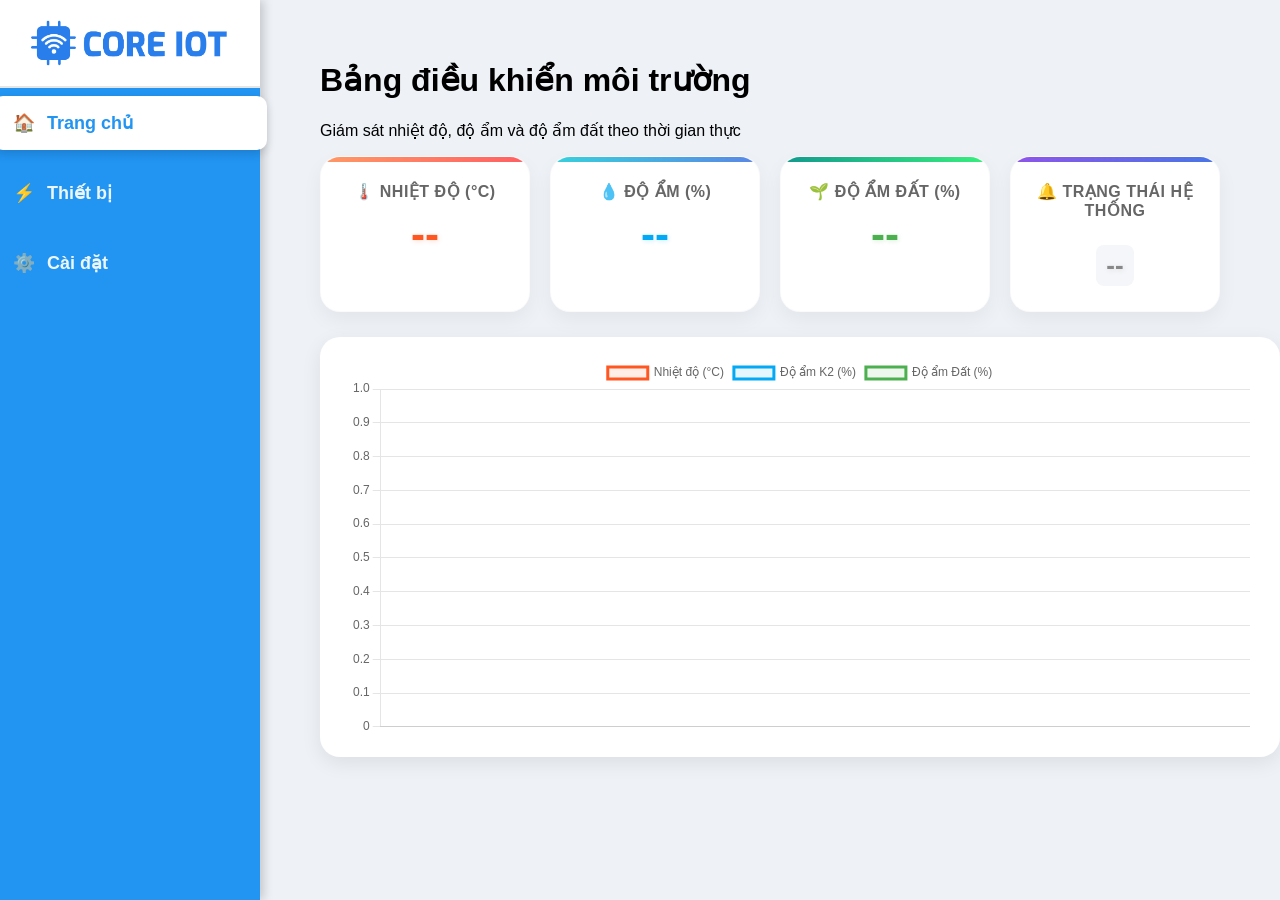
==== data/AP.html @ 231c0710 "Update" ====
<!DOCTYPE HTML>
<html lang="vi">

<head>
  <meta charset="UTF-8">
  <meta name="viewport" content="width=device-width, initial-scale=1.0">
  <title>YOLO UNO - AP MODE</title>

  <!-- CSS -->
  <link rel="stylesheet" href="styles.css">

  <!-- Thư viện -->
  <link rel="stylesheet" href="https://cdnjs.cloudflare.com/ajax/libs/font-awesome/6.5.0/css/all.min.css">
  <script src="chart.js"></script>
  <link rel="stylesheet" href="https://cdnjs.cloudflare.com/ajax/libs/font-awesome/6.5.0/css/all.min.css">
</head>

<body>

  <!-- Thanh bên -->
  <div class="sidebar">
    <div class="logo-container">
      <img class="logo-img"
        src="[data-uri]"
         alt="Logo">
    </div>

    <div class="nav-item active" onclick="showSection('home', event)">🏠 <span>Trang chủ</span></div>
    <div class="nav-item" onclick="showSection('device', event)">⚡ <span>Thiết bị</span></div>
    <div class="nav-item" onclick="showSection('settings', event)">⚙️ <span>Cài đặt</span></div>
  </div>

  <!-- Nội dung chính -->
  <div class="main-content">

    <!-- TRANG CHỦ -->
    <div id="home" class="section fade-in">
      <header>
        <h1>Bảng điều khiển môi trường</h1>
        <p>Giám sát nhiệt độ, độ ẩm và độ ẩm đất theo thời gian thực</p>
      </header>

      <div class="gauges-container">
        <div class="gauge-card">
          <h2>🌡️ Nhiệt độ (°C)</h2>
          <div class="value-display" id="temp_value">--</div>
        </div>

        <div class="gauge-card">
          <h2>💧 Độ ẩm (%)</h2>
          <div class="value-display humi" id="humi_value">--</div>
        </div>

        <div class="gauge-card">
          <h2>🌱 Độ ẩm đất (%)</h2>
          <div class="value-display soil" id="soil_value">--</div>
        </div>

        <div class="gauge-card">
          <h2>🔔 Trạng thái hệ thống</h2>
          <div class="value-display status" id="sys_status">--</div>
        </div>
      </div>

      <!-- Biểu đồ thời gian thực -->
      <div class="chart-container fade-in">
        <canvas id="envChart"></canvas>
      </div>
    </div>

    <!-- THIẾT BỊ -->
    <div id="device" class="section" style="display:none;">
      <header>
        <h1>Điều khiển Thiết bị</h1>
        <p>Bật/tắt LED | Neo Pixel | Máy bơm.</p>
      </header>

      <div class="device-list" id="deviceContainer">
        <!-- Nút điều khiển LED -->
        <div class="device-card">
          <i class="fa-solid fa-lightbulb device-icon"></i>
          <h3>Đèn LED</h3>
          <button id="btnToggleLED" class="toggle-btn" onclick="toggleLED()">OFF</button>
        </div>

        <!-- Nút điều khiển Máy Bơm -->
        <div class="device-card">
          <i class="fa-solid fa-droplet device-icon"></i>
          <h3>Máy Bơm</h3>
          <button id="btnTogglePump" class="toggle-btn" onclick="togglePump()">OFF</button>
        </div>

        <!-- Nút điều khiển Neo Pixel -->
        <div class="device-card">
          <i class="fa-solid fa-palette device-icon"></i>
          <h3>Neo Pixel</h3>
          <button id="btnToggleNeo" class="toggle-btn" onclick="toggleNeo()" style="margin-bottom: 15px;">OFF</button>
          
          <label style="display:block; margin-bottom: 8px; font-size: 14px; font-weight:600; color:#555;">Bảng màu có sẵn:</label>
          <div class="color-palette">
            <div class="color-swatch" style="background-color: #ff0000;" onclick="changeNeoColor('#ff0000')" title="Đỏ"></div>
            <div class="color-swatch" style="background-color: #00ff00;" onclick="changeNeoColor('#00ff00')" title="Xanh lá"></div>
            <div class="color-swatch" style="background-color: #0000ff;" onclick="changeNeoColor('#0000ff')" title="Xanh dương"></div>
            <div class="color-swatch" style="background-color: #ffff00;" onclick="changeNeoColor('#ffff00')" title="Vàng"></div>
            <div class="color-swatch" style="background-color: #ff00ff;" onclick="changeNeoColor('#ff00ff')" title="Tím"></div>
            <div class="color-swatch" style="background-color: #00ffff;" onclick="changeNeoColor('#00ffff')" title="Xanh dương nhạt"></div>
          </div>
        </div>
      </div>
    </div>

    <!-- CÀI ĐẶT -->
    <div id="settings" class="section settings-section" style="display:none;">
      <div class="settings-card">
        <h2><i class="fa-solid fa-gear"></i> Cấu hình thiết bị</h2>
        <p>Nhập thông tin Wi-Fi của bạn bên dưới.</p>

        <form id="settingsForm">
          <div class="input-group" style="margin-bottom: 8px;">
            <i class="fa-solid fa-wifi"></i>
            <input type="text" id="ssid" placeholder="Tên Wi-Fi (SSID)" required>
          </div>
          <select id="wifi-select" style="width: 100%; padding: 12px; margin-bottom: 15px; border-radius: 8px; border: 1px solid #ccc; background: #f9f9f9; outline: none; font-family: inherit; display: none;" onchange="if(this.value) document.getElementById('ssid').value = this.value;">
            <option value="">-- chọn mạng WiFi có sẵn --</option>
          </select>
          <p id="scan-status" style="font-size: 0.85rem; color: #818cf8; margin: -5px 0 15px 0; text-align: left; display: none;"><i class="fa-solid fa-spinner fa-spin"></i> Đang tìm WiFi...</p>

          <div class="input-group">
            <i class="fa-solid fa-lock"></i>
            <input type="password" id="password" placeholder="Mật khẩu Wi-Fi" required>
          </div>

          <button type="submit" class="btn-save">
            <i class="fa-solid fa-floppy-disk"></i> Kết nối
          </button>
        </form>
      </div>
    </div>
  </div>

  <!-- JS -->
  <script src="script.js"></script>
</body>

</html>
---- data/styles.css ----
body {
  margin          : 0;
  font-family     : "Poppins", Arial, sans-serif;
  display         : flex;
  height          : 100vh;
  background-color: #eef2f7;
}

body.sta-mode {
  font-family     : "Inter", "Poppins", Arial, sans-serif;
  background      : radial-gradient(circle at top right, #1e293b, #0f172a);
  color           : #f8fafc;
}

body.sta-mode::before {
  content: "";
  position: absolute;
  top: -20%; right: -10%;
  width: 500px; height: 500px;
  background: radial-gradient(circle, rgba(56, 189, 248, 0.15), transparent 70%);
  z-index: -1;
  pointer-events: none;
}

/* Sidebar */
.sidebar {
  width           : 260px;
  background-color: #2294F2;
  color           : white;
  display         : flex;
  flex-direction  : column;
  align-items     : center;
  box-shadow      : 3px 0 10px rgba(0, 0, 0, 0.2);
  z-index         : 10;
}

.sta-mode .sidebar {
  background      : rgba(15, 23, 42, 0.6);
  backdrop-filter : blur(20px);
  border-right    : 1px solid rgba(255, 255, 255, 0.05);
  box-shadow      : 5px 0 25px rgba(0, 0, 0, 0.5);
}

.sta-mode .logo-container {
  background: transparent;
  border-bottom: 1px solid rgba(255, 255, 255, 0.05);
}

.sta-mode .yolo-logo {
  font-size: 28px;
  font-weight: 800;
  letter-spacing: 2px;
  color: #fff;
  text-transform: uppercase;
  text-shadow: 0 0 10px rgba(56, 189, 248, 0.4), 0 0 20px rgba(56, 189, 248, 0.2);
  display: flex;
  align-items: center;
  gap: 10px;
}

.sta-mode .yolo-logo span {
  color: #38bdf8;
  font-weight: 300;
  text-shadow: none;
}

.sta-mode .yolo-logo i {
  color: #fb923c;
  font-size: 24px;
  filter: drop-shadow(0 0 8px rgba(251, 146, 60, 0.6));
}

.logo-container {
  width          : 100%;
  background     : white;
  display        : flex;
  justify-content: center;
  align-items    : center;
  padding        : 20px 0;
  border-bottom  : 2px solid rgba(0, 0, 0, 0.1);
}

.logo-img {
  width : 80%;
  height: auto;
}

.nav-item {
  width        : 90%;
  padding      : 16px 20px;
  margin       : 8px 0;
  font-size    : 18px;
  font-weight  : 600;
  cursor       : pointer;
  border-radius: 10px;
  color        : #ecf6ff;
  transition   : all 0.3s ease;
  display      : flex;
  align-items  : center;
  gap          : 12px;
}

.nav-item.active {
  background: #fff;
  color     : #2294F2;
  box-shadow: 0 4px 10px rgba(0, 0, 0, 0.15);
}

.sta-mode .nav-item {
  color: #94a3b8;
}
.sta-mode .nav-item:hover {
  color: #e2e8f0;
  background: rgba(255, 255, 255, 0.05);
}

.sta-mode .nav-item.active {
  background: linear-gradient(90deg, rgba(56, 189, 248, 0.15), transparent);
  color     : #38bdf8;
  border-left: 4px solid #38bdf8;
  border-radius: 0 12px 12px 0;
  box-shadow: none;
  text-shadow: 0 0 10px rgba(56, 189, 248, 0.4);
}

.sta-mode header h1 {
  color: #f8fafc;
  font-weight: 700;
  letter-spacing: -0.5px;
}
.sta-mode header p {
  color: #94a3b8;
}

/* Main Content */
.main-content {
  flex      : 1;
  padding   : 40px 60px;
  overflow-y: auto;
}

/* Home Gauges */
.gauges-container {
  display: grid;
  grid-template-columns: repeat(auto-fit, minmax(200px, 1fr));
  gap: 20px;
  max-width: 1000px;
  margin: 0 auto;
}

.gauge-card {
  background   : white;
  border-radius: 20px;
  box-shadow   : 0 8px 20px rgba(0, 0, 0, 0.05);
  padding      : 25px 15px;
  text-align   : center;
  transition   : all 0.3s cubic-bezier(0.25, 0.8, 0.25, 1);
  position     : relative;
  overflow     : hidden;
  border       : 1px solid rgba(0,0,0,0.02);
}

.gauge-card::before {
  content: "";
  position: absolute;
  top: 0; left: 0; right: 0;
  height: 5px;
  background: linear-gradient(90deg, #ece9e6, #ffffff);
}

/* Thêm màu viền trên cho từng thẻ */
.gauge-card:nth-child(1)::before { background: linear-gradient(90deg, #ff9966, #ff5e62); } /* Nhiệt độ */
.gauge-card:nth-child(2)::before { background: linear-gradient(90deg, #36D1DC, #5B86E5); } /* Độ ẩm */
.gauge-card:nth-child(3)::before { background: linear-gradient(90deg, #11998e, #38ef7d); } /* Đất */
.gauge-card:nth-child(4)::before { background: linear-gradient(90deg, #8E54E9, #4776E6); } /* Trạng thái */

.gauge-card:hover {
  transform : translateY(-8px);
  box-shadow: 0 15px 30px rgba(0, 0, 0, 0.1);
}

.gauge-card h2 {
  font-size: 16px;
  color: #666;
  margin: 0 0 10px 0;
  font-weight: 600;
  text-transform: uppercase;
  letter-spacing: 0.5px;
}

.sta-mode .gauge-card h2 { color: #cbd5e1; font-weight: 500; font-size: 15px; }

.value-display {
  font-size: 42px;
  font-weight: 700;
  color: #ff5722;
  margin-top: 10px;
  text-shadow: 1px 1px 5px rgba(255, 87, 34, 0.2);
}

.value-display.humi {
  color: #03a9f4;
  text-shadow: 1px 1px 5px rgba(3, 169, 244, 0.2);
}

.value-display.soil {
  color: #4caf50;
  text-shadow: 1px 1px 5px rgba(76, 175, 80, 0.2);
}

.value-display.status {
  font-size: 26px;
  color: #888;
  text-shadow: 1px 1px 5px rgba(136, 136, 136, 0.2);
  margin-top: 15px;
  font-weight: 600;
  padding: 5px 10px;
  border-radius: 8px;
  display: inline-block;
  background: #f4f6f9;
}

/* Chỉnh màu Neon cho Text ở STA mode */
.sta-mode .value-display { color: #fb923c; text-shadow: 0 0 15px rgba(251, 146, 60, 0.4); }
.sta-mode .value-display.humi { color: #38bdf8; text-shadow: 0 0 15px rgba(56, 189, 248, 0.4); }
.sta-mode .value-display.soil { color: #4ade80; text-shadow: 0 0 15px rgba(74, 222, 128, 0.4); }
.sta-mode .value-display.status { 
  background: rgba(147, 51, 234, 0.1); 
  color: #c084fc; 
  text-shadow: 0 0 10px rgba(192, 132, 252, 0.4);
  border: 1px solid rgba(192, 132, 252, 0.2);
}

/* Device Page */
.device-list {
  display        : flex;
  flex-wrap      : wrap;
  gap            : 25px;
  margin-top     : 30px;
  justify-content: center;
}

/* Real-time Chart */
.chart-container {
  background   : white;
  border-radius: 20px;
  box-shadow   : 0 6px 20px rgba(0, 0, 0, 0.08);
  padding      : 20px 30px;
  margin-top   : 25px;
  width        : 100%;
  max-width    : 1000px;
  height       : 380px;
  margin-left  : auto;
  margin-right : auto;
  position     : relative;
}

.device-card {
  background   : #fff;
  border-radius: 20px;
  box-shadow   : 0 8px 20px rgba(0, 0, 0, 0.05);
  width        : 260px;
  padding      : 30px 25px;
  text-align   : center;
  position     : relative;
  transition   : all 0.3s cubic-bezier(0.25, 0.8, 0.25, 1);
  border       : 1px solid rgba(0,0,0,0.03);
}

.device-card:hover {
  transform : translateY(-8px);
  box-shadow: 0 15px 35px rgba(34, 148, 242, 0.15);
}

.sta-mode .device-card {
  background: rgba(30, 41, 59, 0.4);
  backdrop-filter: blur(12px);
  border: 1px solid rgba(255, 255, 255, 0.08);
  box-shadow: 0 8px 32px rgba(0, 0, 0, 0.2);
  border-radius: 24px;
}

.sta-mode .device-card:hover {
  border-color: rgba(56, 189, 248, 0.3);
  box-shadow: 0 15px 40px rgba(0, 0, 0, 0.4), 0 0 20px rgba(56, 189, 248, 0.1);
}

.sta-mode .device-icon {
  color: #38bdf8;
  filter: drop-shadow(0 0 10px rgba(56, 189, 248, 0.6));
}

.sta-mode .device-card h3 {
  color: #f8fafc;
}

.sta-mode .toggle-btn {
  background: rgba(15, 23, 42, 0.6);
  color: #94a3b8;
  border: 1px solid rgba(255,255,255,0.05);
  box-shadow: inset 0 2px 5px rgba(0,0,0,0.5);
}

.sta-mode .toggle-btn.on {
  background: linear-gradient(135deg, #0ea5e9, #2563eb);
  color: #fff;
  border-color: transparent;
  box-shadow: 0 0 20px rgba(14, 165, 233, 0.5);
  text-shadow: 0 0 5px rgba(255,255,255,0.5);
}

.sta-mode label {
  color: #cbd5e1 !important;
}
  font-size    : 42px;
  color        : #2a5298;
  margin-bottom: 15px;
  filter: drop-shadow(0 4px 6px rgba(42, 82, 152, 0.3));
}

.device-card h3 {
  font-size: 18px;
  font-weight: 700;
  margin-bottom: 20px;
  color: #444;
}

.toggle-btn {
  width        : 100%;
  border       : none;
  border-radius: 12px;
  padding      : 14px;
  font-weight  : 600;
  font-size    : 16px;
  cursor       : pointer;
  background   : #f1f3f5;
  color        : #555;
  transition   : all 0.3s;
  box-shadow   : inset 0 2px 4px rgba(0,0,0,0.05);
}

.toggle-btn.on {
  background: linear-gradient(135deg, #00c6ff 0%, #0072ff 100%);
  color     : white;
  box-shadow: 0 8px 15px rgba(0, 114, 255, 0.3);
  text-shadow: 0 1px 2px rgba(0,0,0,0.2);
}

.delete-icon {
  position: absolute;
  top     : 10px;
  right   : 12px;
  color   : #e74c3c;
  cursor  : pointer;
}

.color-palette {
  display: flex;
  justify-content: center;
  gap: 12px;
  margin-top: 10px;
}

.color-swatch {
  width: 28px;
  height: 28px;
  border-radius: 50%;
  cursor: pointer;
  border: 2px solid rgba(0,0,0,0.1);
  box-shadow: 0 2px 5px rgba(0,0,0,0.15);
  transition: transform 0.2s, border-color 0.2s;
}

.color-swatch:hover {
  transform: scale(1.15);
  border-color: #333;
}

.add-relay-btn {
  position     : fixed;
  bottom       : 35px;
  right        : 35px;
  background   : linear-gradient(135deg, #2294F2, #1a75e6);
  color        : white;
  border       : none;
  border-radius: 50%;
  width        : 80px;
  /* to hơn chút */
  height       : 80px;
  font-size    : 34px;
  /* icon lớn hơn */
  cursor       : pointer;
  box-shadow   : 0 6px 20px rgba(0, 0, 0, 0.25);
  transition   : 0.3s;
}

.add-relay-btn:hover {
  transform : scale(1.08);
  box-shadow: 0 8px 25px rgba(34, 148, 242, 0.4);
}


/* Settings */
.settings-section {
  display        : flex;
  justify-content: center;
  align-items    : flex-start;
  padding-top    : 40px;
  height         : 100%;
}

.settings-card {
  background   : white;
  padding      : 50px 60px;
  border-radius: 24px;
  box-shadow   : 0 15px 40px rgba(0, 0, 0, 0.08);
  width        : 850px;
  max-width    : 95%;
  text-align   : center;
  border       : 1px solid rgba(0,0,0,0.03);
}

.sta-mode .settings-card {
  background: rgba(30, 41, 59, 0.4);
  backdrop-filter: blur(16px);
  border: 1px solid rgba(255, 255, 255, 0.08);
  box-shadow: 0 20px 50px rgba(0, 0, 0, 0.5);
  border-radius: 30px;
}

.sta-mode .settings-card h2 {
  color: #38bdf8;
  text-shadow: 0 0 15px rgba(56, 189, 248, 0.3);
}

.sta-mode .settings-card p {
  color: #94a3b8;
}

.sta-mode .input-group i {
  color: #38bdf8;
}

.sta-mode .input-group input {
  background: rgba(15, 23, 42, 0.6);
  border: 1px solid rgba(255,255,255,0.1);
  color: #f8fafc;
}

.sta-mode .input-group input:focus {
  border-color: #38bdf8;
  box-shadow: 0 0 15px rgba(56, 189, 248, 0.3);
  background: rgba(15, 23, 42, 0.8);
}
  color        : #2a5298;
  font-weight  : 700;
  font-size    : 28px;
  margin-bottom: 15px;
}

.settings-card p {
  color        : #777;
  margin-bottom: 35px;
  font-size    : 16px;
}

/* FORM STYLE — vertical layout with spacing */
#settingsForm {
  width         : 100%;
  display       : flex;
  flex-direction: column;
  align-items   : center;
}

/* mỗi input-group là 1 dòng, cách nhau */
.input-group {
  position     : relative;
  width        : 98%;
  /* ✅ rộng gần hết khung */
  max-width    : 760px;
  /* ✅ dài hơn hẳn */
  margin-bottom: 20px;
  /* ✅ tạo khoảng cách giữa các dòng */
}

.input-group i {
  position : absolute;
  top      : 50%;
  left     : 18px;
  transform: translateY(-50%);
  color    : #2294F2;
  font-size: 18px;
}

.input-group input {
  width           : 100%;
  padding         : 16px 18px 16px 54px;
  border-radius   : 14px;
  border          : 1.5px solid #ccc;
  font-size       : 17px;
  background-color: #f9f9f9;
  transition      : all 0.3s ease;
  box-sizing      : border-box;
}

.input-group input:focus {
  border-color    : #2294F2;
  box-shadow      : 0 0 10px rgba(34, 148, 242, 0.25);
  background-color: #fff;
}

/* Save Button */
.btn-save {
  margin-top   : 25px;
  background   : linear-gradient(90deg, #2294F2, #1b7fe0);
  color        : white;
  border       : none;
  border-radius: 12px;
  padding      : 16px 44px;
  font-size    : 18px;
  font-weight  : 600;
  cursor       : pointer;
  box-shadow   : 0 6px 18px rgba(34, 148, 242, 0.45);
  transition   : all 0.3s ease;
}

.btn-save:hover {
  transform : translateY(-2px);
  box-shadow: 0 8px 22px rgba(34, 148, 242, 0.55);
}

.sta-mode .btn-save {
  margin-top   : 35px;
  background   : linear-gradient(135deg, #10b981 0%, #059669 100%);
  border-radius: 16px;
  padding      : 18px 50px;
  font-weight  : 700;
  color        : #fff;
  border       : 1px solid rgba(16, 185, 129, 0.4);
  box-shadow   : 0 0 20px rgba(16, 185, 129, 0.4);
  transition   : all 0.3s cubic-bezier(0.25, 0.8, 0.25, 1);
  letter-spacing: 1px;
  text-transform: uppercase;
}

.sta-mode .btn-save:hover {
  transform : translateY(-4px) scale(1.02);
  box-shadow: 0 0 30px rgba(16, 185, 129, 0.6);
  background   : linear-gradient(135deg, #34d399 0%, #10b981 100%);
}


/* Dialog */
.dialog-overlay {
  position       : fixed;
  top            : 0;
  left           : 0;
  right          : 0;
  bottom         : 0;
  background     : rgba(0, 0, 0, 0.5);
  display        : flex;
  justify-content: center;
  align-items    : center;
  z-index        : 100;
}

.dialog {
  background   : white;
  border-radius: 20px;
  padding      : 35px 30px;
  width        : 380px;
  text-align   : center;
  box-shadow   : 0 12px 35px rgba(0, 0, 0, 0.25);
  animation    : popIn 0.25s ease;
}

.dialog h3 {
  font-size: 22px;
  color    : #2294F2;
}

.dialog.warning h3 {
  color: #e74c3c;
}

.dialog p {
  color    : #666;
  font-size: 15px;
}

.input-field input {
  width        : 90%;
  padding      : 12px;
  border       : 1.5px solid #ccc;
  border-radius: 10px;
  margin-bottom: 15px;
}

.dialog-buttons {
  display        : flex;
  justify-content: center;
  gap            : 15px;
}

.dialog-buttons button {
  padding      : 10px 22px;
  border       : none;
  border-radius: 10px;
  font-weight  : 600;
  cursor       : pointer;
  transition   : 0.3s;
}

.dialog-buttons .confirm {
  background: linear-gradient(90deg, #2294F2, #1b7fe0);
  color     : white;
}

.dialog-buttons .danger {
  background: #e74c3c;
  color     : white;
}

.dialog-buttons .cancel {
  background: #ddd;
  color     : #333;
}

@keyframes popIn {
  from {
    transform: scale(0.8);
    opacity  : 0;
  }

  to {
    transform: scale(1);
    opacity  : 1;
  }
}
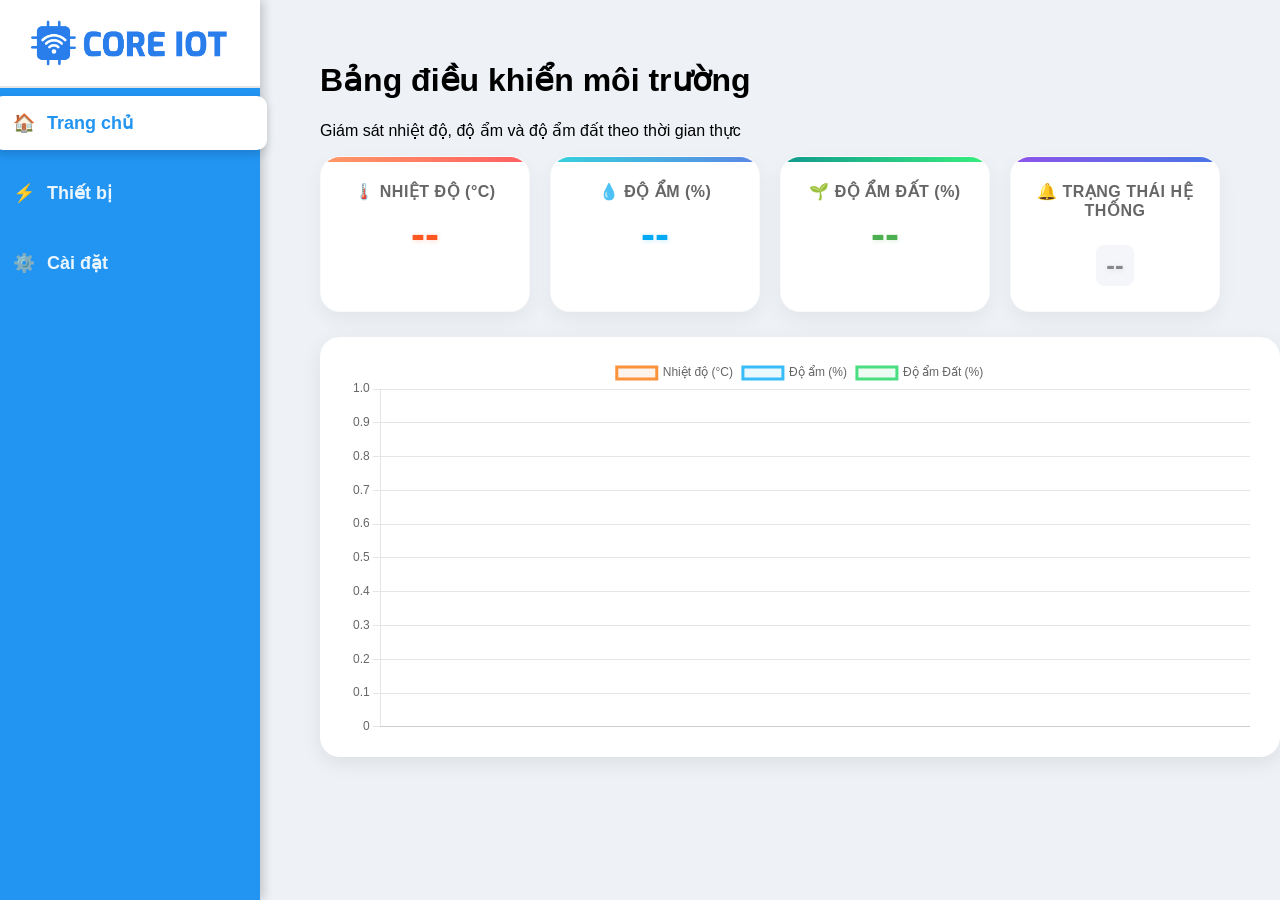
==== commit bb96460f: "Update" ====
--- a/data/AP.html
+++ b/data/AP.html
@@ -120,10 +120,13 @@
             <i class="fa-solid fa-wifi"></i>
             <input type="text" id="ssid" placeholder="Tên Wi-Fi (SSID)" required>
           </div>
-          <select id="wifi-select" style="width: 100%; padding: 12px; margin-bottom: 15px; border-radius: 8px; border: 1px solid #ccc; background: #f9f9f9; outline: none; font-family: inherit; display: none;" onchange="if(this.value) document.getElementById('ssid').value = this.value;">
-            <option value="">-- chọn mạng WiFi có sẵn --</option>
-          </select>
-          <p id="scan-status" style="font-size: 0.85rem; color: #818cf8; margin: -5px 0 15px 0; text-align: left; display: none;"><i class="fa-solid fa-spinner fa-spin"></i> Đang tìm WiFi...</p>
+          <select id="wifi-select" style="width: 100%; padding: 12px; margin-bottom: 8px; border-radius: 8px; border: 1px solid #ccc; background: #f9f9f9; outline: none; font-family: monospace; font-size: 13px; display: none;" onchange="if(this.value) document.getElementById('ssid').value = this.value;"></select>
+          <div style="display:flex; align-items:center; gap:10px; margin-bottom: 15px;">
+            <p id="scan-status" style="flex:1; font-size: 0.85rem; color: #818cf8; margin: 0; text-align: left; display: none;"><i class="fa-solid fa-spinner fa-spin"></i> Đang quét WiFi...</p>
+            <button id="btn-rescan" type="button" onclick="rescanWiFi()" style="padding: 6px 12px; border-radius: 6px; border: 1px solid #818cf8; background: transparent; color: #818cf8; cursor: pointer; font-size: 0.8rem; white-space: nowrap;">
+              <i class="fa-solid fa-rotate-right"></i> Quét lại
+            </button>
+          </div>
 
           <div class="input-group">
             <i class="fa-solid fa-lock"></i>
--- a/data/styles.css
+++ b/data/styles.css
@@ -1,22 +1,24 @@
 body {
-  margin          : 0;
-  font-family     : "Poppins", Arial, sans-serif;
-  display         : flex;
-  height          : 100vh;
+  margin: 0;
+  font-family: "Poppins", Arial, sans-serif;
+  display: flex;
+  height: 100vh;
   background-color: #eef2f7;
 }
 
 body.sta-mode {
-  font-family     : "Inter", "Poppins", Arial, sans-serif;
-  background      : radial-gradient(circle at top right, #1e293b, #0f172a);
-  color           : #f8fafc;
+  font-family: "Inter", "Poppins", Arial, sans-serif;
+  background: radial-gradient(circle at top right, #1e293b, #0f172a);
+  color: #f8fafc;
 }
 
 body.sta-mode::before {
   content: "";
   position: absolute;
-  top: -20%; right: -10%;
-  width: 500px; height: 500px;
+  top: -20%;
+  right: -10%;
+  width: 500px;
+  height: 500px;
   background: radial-gradient(circle, rgba(56, 189, 248, 0.15), transparent 70%);
   z-index: -1;
   pointer-events: none;
@@ -24,21 +26,21 @@
 
 /* Sidebar */
 .sidebar {
-  width           : 260px;
+  width: 260px;
   background-color: #2294F2;
-  color           : white;
-  display         : flex;
-  flex-direction  : column;
-  align-items     : center;
-  box-shadow      : 3px 0 10px rgba(0, 0, 0, 0.2);
-  z-index         : 10;
+  color: white;
+  display: flex;
+  flex-direction: column;
+  align-items: center;
+  box-shadow: 3px 0 10px rgba(0, 0, 0, 0.2);
+  z-index: 10;
 }
 
 .sta-mode .sidebar {
-  background      : rgba(15, 23, 42, 0.6);
-  backdrop-filter : blur(20px);
-  border-right    : 1px solid rgba(255, 255, 255, 0.05);
-  box-shadow      : 5px 0 25px rgba(0, 0, 0, 0.5);
+  background: rgba(15, 23, 42, 0.6);
+  backdrop-filter: blur(20px);
+  border-right: 1px solid rgba(255, 255, 255, 0.05);
+  box-shadow: 5px 0 25px rgba(0, 0, 0, 0.5);
 }
 
 .sta-mode .logo-container {
@@ -71,44 +73,45 @@
 }
 
 .logo-container {
-  width          : 100%;
-  background     : white;
-  display        : flex;
+  width: 100%;
+  background: white;
+  display: flex;
   justify-content: center;
-  align-items    : center;
-  padding        : 20px 0;
-  border-bottom  : 2px solid rgba(0, 0, 0, 0.1);
+  align-items: center;
+  padding: 20px 0;
+  border-bottom: 2px solid rgba(0, 0, 0, 0.1);
 }
 
 .logo-img {
-  width : 80%;
+  width: 80%;
   height: auto;
 }
 
 .nav-item {
-  width        : 90%;
-  padding      : 16px 20px;
-  margin       : 8px 0;
-  font-size    : 18px;
-  font-weight  : 600;
-  cursor       : pointer;
+  width: 90%;
+  padding: 16px 20px;
+  margin: 8px 0;
+  font-size: 18px;
+  font-weight: 600;
+  cursor: pointer;
   border-radius: 10px;
-  color        : #ecf6ff;
-  transition   : all 0.3s ease;
-  display      : flex;
-  align-items  : center;
-  gap          : 12px;
+  color: #ecf6ff;
+  transition: all 0.3s ease;
+  display: flex;
+  align-items: center;
+  gap: 12px;
 }
 
 .nav-item.active {
   background: #fff;
-  color     : #2294F2;
+  color: #2294F2;
   box-shadow: 0 4px 10px rgba(0, 0, 0, 0.15);
 }
 
 .sta-mode .nav-item {
   color: #94a3b8;
 }
+
 .sta-mode .nav-item:hover {
   color: #e2e8f0;
   background: rgba(255, 255, 255, 0.05);
@@ -116,7 +119,7 @@
 
 .sta-mode .nav-item.active {
   background: linear-gradient(90deg, rgba(56, 189, 248, 0.15), transparent);
-  color     : #38bdf8;
+  color: #38bdf8;
   border-left: 4px solid #38bdf8;
   border-radius: 0 12px 12px 0;
   box-shadow: none;
@@ -128,14 +131,15 @@
   font-weight: 700;
   letter-spacing: -0.5px;
 }
+
 .sta-mode header p {
   color: #94a3b8;
 }
 
 /* Main Content */
 .main-content {
-  flex      : 1;
-  padding   : 40px 60px;
+  flex: 1;
+  padding: 40px 60px;
   overflow-y: auto;
 }
 
@@ -149,33 +153,51 @@
 }
 
 .gauge-card {
-  background   : white;
+  background: white;
   border-radius: 20px;
-  box-shadow   : 0 8px 20px rgba(0, 0, 0, 0.05);
-  padding      : 25px 15px;
-  text-align   : center;
-  transition   : all 0.3s cubic-bezier(0.25, 0.8, 0.25, 1);
-  position     : relative;
-  overflow     : hidden;
-  border       : 1px solid rgba(0,0,0,0.02);
+  box-shadow: 0 8px 20px rgba(0, 0, 0, 0.05);
+  padding: 25px 15px;
+  text-align: center;
+  transition: all 0.3s cubic-bezier(0.25, 0.8, 0.25, 1);
+  position: relative;
+  overflow: hidden;
+  border: 1px solid rgba(0, 0, 0, 0.02);
 }
 
 .gauge-card::before {
   content: "";
   position: absolute;
-  top: 0; left: 0; right: 0;
+  top: 0;
+  left: 0;
+  right: 0;
   height: 5px;
   background: linear-gradient(90deg, #ece9e6, #ffffff);
 }
 
 /* Thêm màu viền trên cho từng thẻ */
-.gauge-card:nth-child(1)::before { background: linear-gradient(90deg, #ff9966, #ff5e62); } /* Nhiệt độ */
-.gauge-card:nth-child(2)::before { background: linear-gradient(90deg, #36D1DC, #5B86E5); } /* Độ ẩm */
-.gauge-card:nth-child(3)::before { background: linear-gradient(90deg, #11998e, #38ef7d); } /* Đất */
-.gauge-card:nth-child(4)::before { background: linear-gradient(90deg, #8E54E9, #4776E6); } /* Trạng thái */
+.gauge-card:nth-child(1)::before {
+  background: linear-gradient(90deg, #ff9966, #ff5e62);
+}
+
+/* Nhiệt độ */
+.gauge-card:nth-child(2)::before {
+  background: linear-gradient(90deg, #36D1DC, #5B86E5);
+}
+
+/* Độ ẩm */
+.gauge-card:nth-child(3)::before {
+  background: linear-gradient(90deg, #11998e, #38ef7d);
+}
+
+/* Đất */
+.gauge-card:nth-child(4)::before {
+  background: linear-gradient(90deg, #8E54E9, #4776E6);
+}
+
+/* Trạng thái */
 
 .gauge-card:hover {
-  transform : translateY(-8px);
+  transform: translateY(-8px);
   box-shadow: 0 15px 30px rgba(0, 0, 0, 0.1);
 }
 
@@ -188,7 +210,11 @@
   letter-spacing: 0.5px;
 }
 
-.sta-mode .gauge-card h2 { color: #cbd5e1; font-weight: 500; font-size: 15px; }
+.sta-mode .gauge-card h2 {
+  color: #cbd5e1;
+  font-weight: 500;
+  font-size: 15px;
+}
 
 .value-display {
   font-size: 42px;
@@ -221,54 +247,177 @@
 }
 
 /* Chỉnh màu Neon cho Text ở STA mode */
-.sta-mode .value-display { color: #fb923c; text-shadow: 0 0 15px rgba(251, 146, 60, 0.4); }
-.sta-mode .value-display.humi { color: #38bdf8; text-shadow: 0 0 15px rgba(56, 189, 248, 0.4); }
-.sta-mode .value-display.soil { color: #4ade80; text-shadow: 0 0 15px rgba(74, 222, 128, 0.4); }
-.sta-mode .value-display.status { 
-  background: rgba(147, 51, 234, 0.1); 
-  color: #c084fc; 
+.sta-mode .value-display {
+  color: #fb923c;
+  text-shadow: 0 0 15px rgba(251, 146, 60, 0.4);
+}
+
+.sta-mode .value-display.humi {
+  color: #38bdf8;
+  text-shadow: 0 0 15px rgba(56, 189, 248, 0.4);
+}
+
+.sta-mode .value-display.soil {
+  color: #4ade80;
+  text-shadow: 0 0 15px rgba(74, 222, 128, 0.4);
+}
+
+.sta-mode .value-display.status {
+  background: rgba(147, 51, 234, 0.1);
+  color: #c084fc;
   text-shadow: 0 0 10px rgba(192, 132, 252, 0.4);
   border: 1px solid rgba(192, 132, 252, 0.2);
 }
 
 /* Device Page */
 .device-list {
-  display        : flex;
-  flex-wrap      : wrap;
-  gap            : 25px;
-  margin-top     : 30px;
+  display: flex;
+  flex-wrap: wrap;
+  gap: 25px;
+  margin-top: 30px;
   justify-content: center;
 }
 
 /* Real-time Chart */
 .chart-container {
-  background   : white;
+  background: white;
   border-radius: 20px;
-  box-shadow   : 0 6px 20px rgba(0, 0, 0, 0.08);
-  padding      : 20px 30px;
-  margin-top   : 25px;
-  width        : 100%;
-  max-width    : 1000px;
-  height       : 380px;
-  margin-left  : auto;
-  margin-right : auto;
-  position     : relative;
+  box-shadow: 0 6px 20px rgba(0, 0, 0, 0.08);
+  padding: 20px 30px;
+  margin-top: 25px;
+  width: 100%;
+  max-width: 1000px;
+  height: 380px;
+  margin-left: auto;
+  margin-right: auto;
+  position: relative;
+}
+
+/* === Bố cục Nâng cao STA Mode === */
+.sta-mode .dashboard-bottom {
+  display: flex;
+  gap: 20px;
+  margin-top: 30px;
+  width: 100%;
+  max-width: 1200px;
+  margin-left: auto;
+  margin-right: auto;
+  height: 400px;
+}
+
+.sta-mode .chart-container,
+.sta-mode .map-container,
+.sta-mode .logs-container {
+  background: rgba(30, 41, 59, 0.4);
+  backdrop-filter: blur(12px);
+  border: 1px solid rgba(255, 255, 255, 0.08);
+  box-shadow: 0 8px 32px rgba(0, 0, 0, 0.2);
+  border-radius: 20px;
+  padding: 20px;
+  margin-top: 0;
+  display: flex;
+  flex-direction: column;
+}
+
+.sta-mode .chart-container {
+  flex: 2;
+  height: 100%;
+}
+
+.sta-mode .right-panel {
+  flex: 1;
+  display: flex;
+  flex-direction: column;
+  gap: 20px;
+  height: 100%;
+}
+
+.sta-mode .map-container {
+  flex: 1;
+}
+
+.sta-mode .logs-container {
+  flex: 1;
+  overflow: hidden;
+}
+
+.sta-mode .chart-container h3,
+.sta-mode .map-container h3,
+.sta-mode .logs-container h3 {
+  color: #38bdf8;
+  margin-top: 0;
+  margin-bottom: 10px;
+  font-size: 16px;
+  font-weight: 600;
+}
+
+#map {
+  width: 100%;
+  height: 100%;
+  border-radius: 12px;
+  z-index: 1;
+  /* Để không che Sidebar */
+}
+
+/* Dark mode for Leaflet Map */
+.sta-mode .leaflet-layer,
+.sta-mode .leaflet-control-zoom-in,
+.sta-mode .leaflet-control-zoom-out,
+.sta-mode .leaflet-control-attribution {
+  filter: invert(100%) hue-rotate(180deg) brightness(95%) contrast(90%);
+}
+
+.sta-mode .event-logs {
+  list-style: none;
+  padding: 0;
+  margin: 0;
+  overflow-y: auto;
+  height: 100%;
+  font-size: 13px;
+  color: #cbd5e1;
+}
+
+.sta-mode .event-logs li {
+  padding: 8px 0;
+  border-bottom: 1px solid rgba(255, 255, 255, 0.05);
+}
+
+.sta-mode .event-logs li:last-child {
+  border-bottom: none;
+}
+
+.sta-mode .log-time {
+  color: #94a3b8;
+  margin-right: 8px;
+  font-family: monospace;
+}
+
+.sta-mode .log-type-info {
+  color: #38bdf8;
+}
+
+.sta-mode .log-type-warn {
+  color: #fb923c;
+}
+
+.sta-mode .log-type-crit {
+  color: #ef4444;
 }
 
 .device-card {
-  background   : #fff;
+  background: #fff;
   border-radius: 20px;
-  box-shadow   : 0 8px 20px rgba(0, 0, 0, 0.05);
-  width        : 260px;
-  padding      : 30px 25px;
-  text-align   : center;
-  position     : relative;
-  transition   : all 0.3s cubic-bezier(0.25, 0.8, 0.25, 1);
-  border       : 1px solid rgba(0,0,0,0.03);
+  box-shadow: 0 8px 20px rgba(0, 0, 0, 0.05);
+  width: 260px;
+  padding: 30px 25px;
+  text-align: center;
+  position: relative;
+  transition: all 0.3s cubic-bezier(0.25, 0.8, 0.25, 1);
+  border: 1px solid rgba(0, 0, 0, 0.03);
 }
 
 .device-card:hover {
-  transform : translateY(-8px);
+  transform: translateY(-8px);
   box-shadow: 0 15px 35px rgba(34, 148, 242, 0.15);
 }
 
@@ -297,8 +446,8 @@
 .sta-mode .toggle-btn {
   background: rgba(15, 23, 42, 0.6);
   color: #94a3b8;
-  border: 1px solid rgba(255,255,255,0.05);
-  box-shadow: inset 0 2px 5px rgba(0,0,0,0.5);
+  border: 1px solid rgba(255, 255, 255, 0.05);
+  box-shadow: inset 0 2px 5px rgba(0, 0, 0, 0.5);
 }
 
 .sta-mode .toggle-btn.on {
@@ -306,16 +455,17 @@
   color: #fff;
   border-color: transparent;
   box-shadow: 0 0 20px rgba(14, 165, 233, 0.5);
-  text-shadow: 0 0 5px rgba(255,255,255,0.5);
+  text-shadow: 0 0 5px rgba(255, 255, 255, 0.5);
 }
 
 .sta-mode label {
   color: #cbd5e1 !important;
 }
-  font-size    : 42px;
-  color        : #2a5298;
-  margin-bottom: 15px;
-  filter: drop-shadow(0 4px 6px rgba(42, 82, 152, 0.3));
+
+font-size : 42px;
+color : #2a5298;
+margin-bottom: 15px;
+filter: drop-shadow(0 4px 6px rgba(42, 82, 152, 0.3));
 }
 
 .device-card h3 {
@@ -326,32 +476,32 @@
 }
 
 .toggle-btn {
-  width        : 100%;
-  border       : none;
+  width: 100%;
+  border: none;
   border-radius: 12px;
-  padding      : 14px;
-  font-weight  : 600;
-  font-size    : 16px;
-  cursor       : pointer;
-  background   : #f1f3f5;
-  color        : #555;
-  transition   : all 0.3s;
-  box-shadow   : inset 0 2px 4px rgba(0,0,0,0.05);
+  padding: 14px;
+  font-weight: 600;
+  font-size: 16px;
+  cursor: pointer;
+  background: #f1f3f5;
+  color: #555;
+  transition: all 0.3s;
+  box-shadow: inset 0 2px 4px rgba(0, 0, 0, 0.05);
 }
 
 .toggle-btn.on {
   background: linear-gradient(135deg, #00c6ff 0%, #0072ff 100%);
-  color     : white;
+  color: white;
   box-shadow: 0 8px 15px rgba(0, 114, 255, 0.3);
-  text-shadow: 0 1px 2px rgba(0,0,0,0.2);
+  text-shadow: 0 1px 2px rgba(0, 0, 0, 0.2);
 }
 
 .delete-icon {
   position: absolute;
-  top     : 10px;
-  right   : 12px;
-  color   : #e74c3c;
-  cursor  : pointer;
+  top: 10px;
+  right: 12px;
+  color: #e74c3c;
+  cursor: pointer;
 }
 
 .color-palette {
@@ -366,8 +516,8 @@
   height: 28px;
   border-radius: 50%;
   cursor: pointer;
-  border: 2px solid rgba(0,0,0,0.1);
-  box-shadow: 0 2px 5px rgba(0,0,0,0.15);
+  border: 2px solid rgba(0, 0, 0, 0.1);
+  box-shadow: 0 2px 5px rgba(0, 0, 0, 0.15);
   transition: transform 0.2s, border-color 0.2s;
 }
 
@@ -377,47 +527,47 @@
 }
 
 .add-relay-btn {
-  position     : fixed;
-  bottom       : 35px;
-  right        : 35px;
-  background   : linear-gradient(135deg, #2294F2, #1a75e6);
-  color        : white;
-  border       : none;
+  position: fixed;
+  bottom: 35px;
+  right: 35px;
+  background: linear-gradient(135deg, #2294F2, #1a75e6);
+  color: white;
+  border: none;
   border-radius: 50%;
-  width        : 80px;
+  width: 80px;
   /* to hơn chút */
-  height       : 80px;
-  font-size    : 34px;
+  height: 80px;
+  font-size: 34px;
   /* icon lớn hơn */
-  cursor       : pointer;
-  box-shadow   : 0 6px 20px rgba(0, 0, 0, 0.25);
-  transition   : 0.3s;
+  cursor: pointer;
+  box-shadow: 0 6px 20px rgba(0, 0, 0, 0.25);
+  transition: 0.3s;
 }
 
 .add-relay-btn:hover {
-  transform : scale(1.08);
+  transform: scale(1.08);
   box-shadow: 0 8px 25px rgba(34, 148, 242, 0.4);
 }
 
 
 /* Settings */
 .settings-section {
-  display        : flex;
+  display: flex;
   justify-content: center;
-  align-items    : flex-start;
-  padding-top    : 40px;
-  height         : 100%;
+  align-items: flex-start;
+  padding-top: 40px;
+  height: 100%;
 }
 
 .settings-card {
-  background   : white;
-  padding      : 50px 60px;
+  background: white;
+  padding: 50px 60px;
   border-radius: 24px;
-  box-shadow   : 0 15px 40px rgba(0, 0, 0, 0.08);
-  width        : 850px;
-  max-width    : 95%;
-  text-align   : center;
-  border       : 1px solid rgba(0,0,0,0.03);
+  box-shadow: 0 15px 40px rgba(0, 0, 0, 0.08);
+  width: 850px;
+  max-width: 95%;
+  text-align: center;
+  border: 1px solid rgba(0, 0, 0, 0.03);
 }
 
 .sta-mode .settings-card {
@@ -443,7 +593,7 @@
 
 .sta-mode .input-group input {
   background: rgba(15, 23, 42, 0.6);
-  border: 1px solid rgba(255,255,255,0.1);
+  border: 1px solid rgba(255, 255, 255, 0.1);
   color: #f8fafc;
 }
 
@@ -452,131 +602,132 @@
   box-shadow: 0 0 15px rgba(56, 189, 248, 0.3);
   background: rgba(15, 23, 42, 0.8);
 }
-  color        : #2a5298;
-  font-weight  : 700;
-  font-size    : 28px;
-  margin-bottom: 15px;
+
+color : #2a5298;
+font-weight : 700;
+font-size : 28px;
+margin-bottom: 15px;
 }
 
 .settings-card p {
-  color        : #777;
+  color: #777;
   margin-bottom: 35px;
-  font-size    : 16px;
+  font-size: 16px;
 }
 
 /* FORM STYLE — vertical layout with spacing */
 #settingsForm {
-  width         : 100%;
-  display       : flex;
+  width: 100%;
+  display: flex;
   flex-direction: column;
-  align-items   : center;
+  align-items: center;
 }
 
 /* mỗi input-group là 1 dòng, cách nhau */
 .input-group {
-  position     : relative;
-  width        : 98%;
+  position: relative;
+  width: 98%;
   /* ✅ rộng gần hết khung */
-  max-width    : 760px;
+  max-width: 760px;
   /* ✅ dài hơn hẳn */
   margin-bottom: 20px;
   /* ✅ tạo khoảng cách giữa các dòng */
 }
 
 .input-group i {
-  position : absolute;
-  top      : 50%;
-  left     : 18px;
+  position: absolute;
+  top: 50%;
+  left: 18px;
   transform: translateY(-50%);
-  color    : #2294F2;
+  color: #2294F2;
   font-size: 18px;
 }
 
 .input-group input {
-  width           : 100%;
-  padding         : 16px 18px 16px 54px;
-  border-radius   : 14px;
-  border          : 1.5px solid #ccc;
-  font-size       : 17px;
+  width: 100%;
+  padding: 16px 18px 16px 54px;
+  border-radius: 14px;
+  border: 1.5px solid #ccc;
+  font-size: 17px;
   background-color: #f9f9f9;
-  transition      : all 0.3s ease;
-  box-sizing      : border-box;
+  transition: all 0.3s ease;
+  box-sizing: border-box;
 }
 
 .input-group input:focus {
-  border-color    : #2294F2;
-  box-shadow      : 0 0 10px rgba(34, 148, 242, 0.25);
+  border-color: #2294F2;
+  box-shadow: 0 0 10px rgba(34, 148, 242, 0.25);
   background-color: #fff;
 }
 
 /* Save Button */
 .btn-save {
-  margin-top   : 25px;
-  background   : linear-gradient(90deg, #2294F2, #1b7fe0);
-  color        : white;
-  border       : none;
+  margin-top: 25px;
+  background: linear-gradient(90deg, #2294F2, #1b7fe0);
+  color: white;
+  border: none;
   border-radius: 12px;
-  padding      : 16px 44px;
-  font-size    : 18px;
-  font-weight  : 600;
-  cursor       : pointer;
-  box-shadow   : 0 6px 18px rgba(34, 148, 242, 0.45);
-  transition   : all 0.3s ease;
+  padding: 16px 44px;
+  font-size: 18px;
+  font-weight: 600;
+  cursor: pointer;
+  box-shadow: 0 6px 18px rgba(34, 148, 242, 0.45);
+  transition: all 0.3s ease;
 }
 
 .btn-save:hover {
-  transform : translateY(-2px);
+  transform: translateY(-2px);
   box-shadow: 0 8px 22px rgba(34, 148, 242, 0.55);
 }
 
 .sta-mode .btn-save {
-  margin-top   : 35px;
-  background   : linear-gradient(135deg, #10b981 0%, #059669 100%);
+  margin-top: 35px;
+  background: linear-gradient(135deg, #10b981 0%, #059669 100%);
   border-radius: 16px;
-  padding      : 18px 50px;
-  font-weight  : 700;
-  color        : #fff;
-  border       : 1px solid rgba(16, 185, 129, 0.4);
-  box-shadow   : 0 0 20px rgba(16, 185, 129, 0.4);
-  transition   : all 0.3s cubic-bezier(0.25, 0.8, 0.25, 1);
+  padding: 18px 50px;
+  font-weight: 700;
+  color: #fff;
+  border: 1px solid rgba(16, 185, 129, 0.4);
+  box-shadow: 0 0 20px rgba(16, 185, 129, 0.4);
+  transition: all 0.3s cubic-bezier(0.25, 0.8, 0.25, 1);
   letter-spacing: 1px;
   text-transform: uppercase;
 }
 
 .sta-mode .btn-save:hover {
-  transform : translateY(-4px) scale(1.02);
+  transform: translateY(-4px) scale(1.02);
   box-shadow: 0 0 30px rgba(16, 185, 129, 0.6);
-  background   : linear-gradient(135deg, #34d399 0%, #10b981 100%);
+  background: linear-gradient(135deg, #34d399 0%, #10b981 100%);
 }
 
 
 /* Dialog */
 .dialog-overlay {
-  position       : fixed;
-  top            : 0;
-  left           : 0;
-  right          : 0;
-  bottom         : 0;
-  background     : rgba(0, 0, 0, 0.5);
-  display        : flex;
+  position: fixed;
+  top: 0;
+  left: 0;
+  right: 0;
+  bottom: 0;
+  background: rgba(0, 0, 0, 0.5);
+  display: flex;
   justify-content: center;
-  align-items    : center;
-  z-index        : 100;
+  align-items: center;
+  z-index: 100;
 }
 
 .dialog {
-  background   : white;
+  background: white;
   border-radius: 20px;
-  padding      : 35px 30px;
-  width        : 380px;
-  text-align   : center;
-  box-shadow   : 0 12px 35px rgba(0, 0, 0, 0.25);
-  animation    : popIn 0.25s ease;
+  padding: 35px 30px;
+  width: 380px;
+  text-align: center;
+  box-shadow: 0 12px 35px rgba(0, 0, 0, 0.25);
+  animation: popIn 0.25s ease;
 }
 
 .dialog h3 {
   font-size: 22px;
-  color    : #2294F2;
+  color: #2294F2;
 }
 
 .dialog.warning h3 {
@@ -584,56 +735,56 @@
 }
 
 .dialog p {
-  color    : #666;
+  color: #666;
   font-size: 15px;
 }
 
 .input-field input {
-  width        : 90%;
-  padding      : 12px;
-  border       : 1.5px solid #ccc;
+  width: 90%;
+  padding: 12px;
+  border: 1.5px solid #ccc;
   border-radius: 10px;
   margin-bottom: 15px;
 }
 
 .dialog-buttons {
-  display        : flex;
+  display: flex;
   justify-content: center;
-  gap            : 15px;
+  gap: 15px;
 }
 
 .dialog-buttons button {
-  padding      : 10px 22px;
-  border       : none;
+  padding: 10px 22px;
+  border: none;
   border-radius: 10px;
-  font-weight  : 600;
-  cursor       : pointer;
-  transition   : 0.3s;
+  font-weight: 600;
+  cursor: pointer;
+  transition: 0.3s;
 }
 
 .dialog-buttons .confirm {
   background: linear-gradient(90deg, #2294F2, #1b7fe0);
-  color     : white;
+  color: white;
 }
 
 .dialog-buttons .danger {
   background: #e74c3c;
-  color     : white;
+  color: white;
 }
 
 .dialog-buttons .cancel {
   background: #ddd;
-  color     : #333;
+  color: #333;
 }
 
 @keyframes popIn {
   from {
     transform: scale(0.8);
-    opacity  : 0;
+    opacity: 0;
   }
 
   to {
     transform: scale(1);
-    opacity  : 1;
+    opacity: 1;
   }
 }
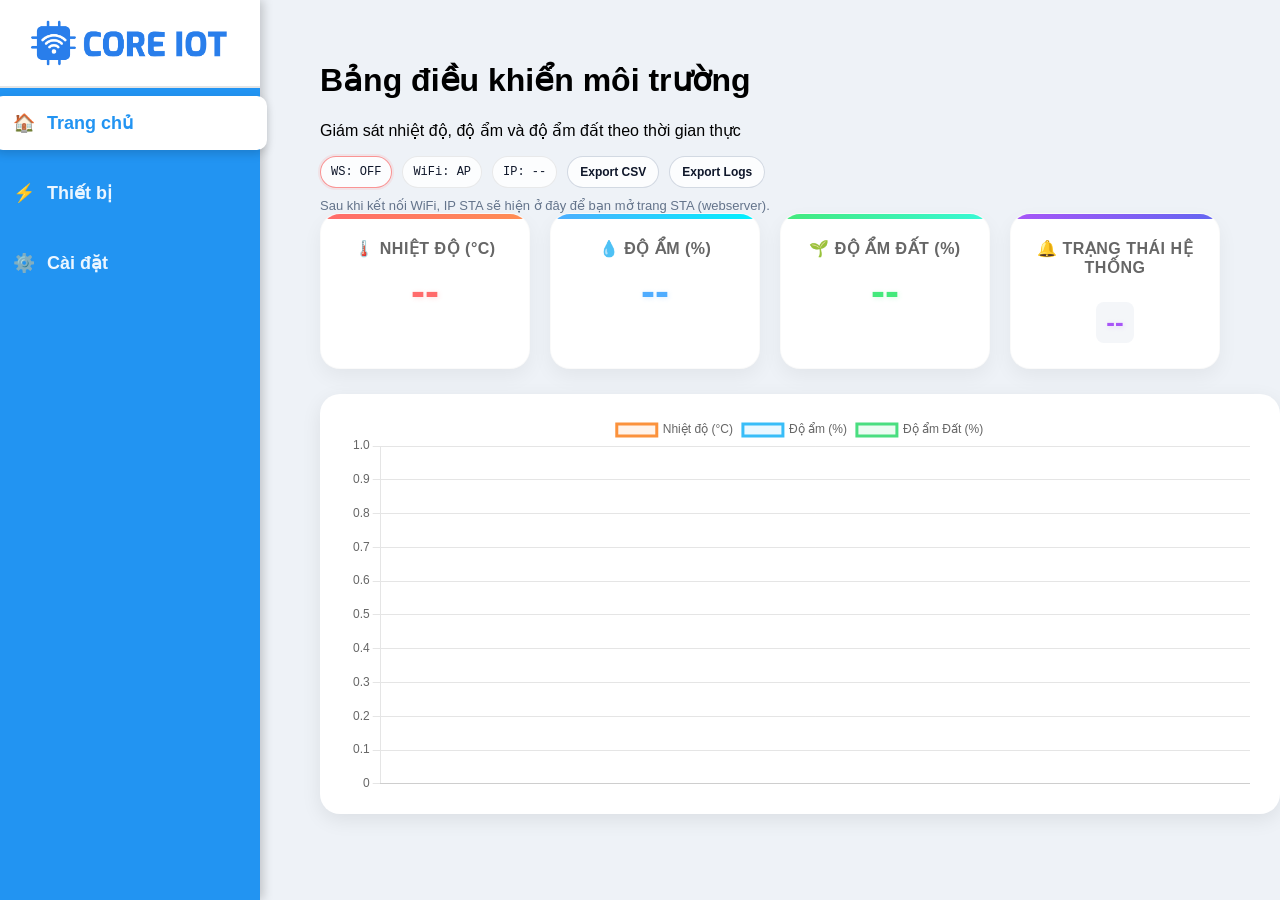
==== commit c77ee59e: "fix: layout, coreiot, pump and mode logic" ====
--- a/data/AP.html
+++ b/data/AP.html
@@ -28,6 +28,7 @@
     <div class="nav-item active" onclick="showSection('home', event)">🏠 <span>Trang chủ</span></div>
     <div class="nav-item" onclick="showSection('device', event)">⚡ <span>Thiết bị</span></div>
     <div class="nav-item" onclick="showSection('settings', event)">⚙️ <span>Cài đặt</span></div>
+
   </div>
 
   <!-- Nội dung chính -->
@@ -38,6 +39,16 @@
       <header>
         <h1>Bảng điều khiển môi trường</h1>
         <p>Giám sát nhiệt độ, độ ẩm và độ ẩm đất theo thời gian thực</p>
+        <div class="status-bar">
+          <div class="status-pill" id="conn_ws">WS: --</div>
+          <div class="status-pill" id="conn_wifi">WiFi: AP</div>
+          <div class="status-pill" id="conn_ip">IP: --</div>
+          <button class="btn-mini" type="button" onclick="exportCsv()">Export CSV</button>
+          <button class="btn-mini" type="button" onclick="exportLogs()">Export Logs</button>
+        </div>
+        <p style="margin:10px 0 0 0; color:#64748b; font-size:13px;">
+          Sau khi kết nối WiFi, IP STA sẽ hiện ở đây để bạn mở trang STA (webserver).
+        </p>
       </header>
 
       <div class="gauges-container">
@@ -145,4 +156,4 @@
   <script src="script.js"></script>
 </body>
 
-</html>+</html>
--- a/data/styles.css
+++ b/data/styles.css
@@ -108,6 +108,7 @@
   box-shadow: 0 4px 10px rgba(0, 0, 0, 0.15);
 }
 
+
 .sta-mode .nav-item {
   color: #94a3b8;
 }
@@ -164,6 +165,13 @@
   border: 1px solid rgba(0, 0, 0, 0.02);
 }
 
+.sta-mode .gauge-card {
+  background: rgba(30, 41, 59, 0.4);
+  backdrop-filter: blur(12px);
+  border: 1px solid rgba(255, 255, 255, 0.08);
+  box-shadow: 0 8px 32px rgba(0, 0, 0, 0.2);
+}
+
 .gauge-card::before {
   content: "";
   position: absolute;
@@ -176,25 +184,23 @@
 
 /* Thêm màu viền trên cho từng thẻ */
 .gauge-card:nth-child(1)::before {
-  background: linear-gradient(90deg, #ff9966, #ff5e62);
+  background: linear-gradient(90deg, #ff6b6b, #ff8e53);
 }
 
 /* Nhiệt độ */
 .gauge-card:nth-child(2)::before {
-  background: linear-gradient(90deg, #36D1DC, #5B86E5);
+  background: linear-gradient(90deg, #4facfe, #00f2fe);
 }
 
 /* Độ ẩm */
 .gauge-card:nth-child(3)::before {
-  background: linear-gradient(90deg, #11998e, #38ef7d);
+  background: linear-gradient(90deg, #43e97b, #38f9d7);
 }
 
 /* Đất */
 .gauge-card:nth-child(4)::before {
-  background: linear-gradient(90deg, #8E54E9, #4776E6);
-}
-
-/* Trạng thái */
+  background: linear-gradient(90deg, #a855f7, #6366f1);
+}
 
 .gauge-card:hover {
   transform: translateY(-8px);
@@ -211,33 +217,34 @@
 }
 
 .sta-mode .gauge-card h2 {
-  color: #cbd5e1;
-  font-weight: 500;
+  color: #e2e8f0;
+  font-weight: 650;
   font-size: 15px;
 }
 
 .value-display {
   font-size: 42px;
   font-weight: 700;
-  color: #ff5722;
+  color: #ff6b6b;
   margin-top: 10px;
-  text-shadow: 1px 1px 5px rgba(255, 87, 34, 0.2);
-}
+  text-shadow: 1px 1px 5px rgba(255, 107, 107, 0.2);
+}
+
 
 .value-display.humi {
-  color: #03a9f4;
-  text-shadow: 1px 1px 5px rgba(3, 169, 244, 0.2);
+  color: #4facfe;
+  text-shadow: 1px 1px 5px rgba(79, 172, 254, 0.2);
 }
 
 .value-display.soil {
-  color: #4caf50;
-  text-shadow: 1px 1px 5px rgba(76, 175, 80, 0.2);
+  color: #43e97b;
+  text-shadow: 1px 1px 5px rgba(67, 233, 123, 0.2);
 }
 
 .value-display.status {
   font-size: 26px;
-  color: #888;
-  text-shadow: 1px 1px 5px rgba(136, 136, 136, 0.2);
+  color: #a855f7;
+  text-shadow: 1px 1px 5px rgba(168, 85, 247, 0.2);
   margin-top: 15px;
   font-weight: 600;
   padding: 5px 10px;
@@ -263,10 +270,10 @@
 }
 
 .sta-mode .value-display.status {
-  background: rgba(147, 51, 234, 0.1);
-  color: #c084fc;
-  text-shadow: 0 0 10px rgba(192, 132, 252, 0.4);
-  border: 1px solid rgba(192, 132, 252, 0.2);
+  background: rgba(147, 51, 234, 0.2);
+  color: #a855f7;
+  text-shadow: 0 0 15px rgba(168, 85, 247, 0.5);
+  border: 1px solid rgba(168, 85, 247, 0.3);
 }
 
 /* Device Page */
@@ -460,12 +467,6 @@
 
 .sta-mode label {
   color: #cbd5e1 !important;
-}
-
-font-size : 42px;
-color : #2a5298;
-margin-bottom: 15px;
-filter: drop-shadow(0 4px 6px rgba(42, 82, 152, 0.3));
 }
 
 .device-card h3 {
@@ -603,12 +604,6 @@
   background: rgba(15, 23, 42, 0.8);
 }
 
-color : #2a5298;
-font-weight : 700;
-font-size : 28px;
-margin-bottom: 15px;
-}
-
 .settings-card p {
   color: #777;
   margin-bottom: 35px;
@@ -787,4 +782,299 @@
     transform: scale(1);
     opacity: 1;
   }
-}+}
+
+/* ===== UI "Wow demo" additions ===== */
+.status-bar {
+  display: flex;
+  flex-wrap: wrap;
+  gap: 10px;
+  align-items: center;
+  margin-top: 14px;
+}
+
+.status-pill {
+  font-family: ui-monospace, SFMono-Regular, Menlo, Monaco, Consolas, "Liberation Mono", "Courier New", monospace;
+  font-size: 12px;
+  padding: 8px 10px;
+  border-radius: 999px;
+  background: rgba(255, 255, 255, 0.8);
+  border: 1px solid rgba(0, 0, 0, 0.08);
+  color: #0f172a;
+}
+
+.sta-mode .status-pill {
+  background: rgba(15, 23, 42, 0.55);
+  border: 1px solid rgba(255, 255, 255, 0.08);
+  color: #e2e8f0;
+}
+
+.status-pill.ok {
+  border-color: rgba(16, 185, 129, 0.6);
+  box-shadow: 0 0 0 2px rgba(16, 185, 129, 0.12);
+}
+
+.status-pill.warn {
+  border-color: rgba(251, 191, 36, 0.7);
+  box-shadow: 0 0 0 2px rgba(251, 191, 36, 0.12);
+}
+
+.status-pill.bad {
+  border-color: rgba(248, 113, 113, 0.75);
+  box-shadow: 0 0 0 2px rgba(248, 113, 113, 0.12);
+}
+
+.btn-mini {
+  border: 1px solid rgba(148, 163, 184, 0.4);
+  background: rgba(255, 255, 255, 0.8);
+  color: #0f172a;
+  border-radius: 999px;
+  padding: 8px 12px;
+  font-weight: 700;
+  font-size: 12px;
+  cursor: pointer;
+  transition: transform 0.15s ease, box-shadow 0.15s ease;
+}
+
+.btn-mini:hover {
+  transform: translateY(-1px);
+  box-shadow: 0 10px 20px rgba(0, 0, 0, 0.08);
+}
+
+.sta-mode .btn-mini {
+  background: rgba(30, 41, 59, 0.35);
+  color: #e2e8f0;
+  border-color: rgba(255, 255, 255, 0.12);
+}
+
+/* Inline validation / helper text */
+.field-hint {
+  width: 98%;
+  max-width: 760px;
+  margin: -12px auto 14px auto;
+  text-align: left;
+  font-size: 13px;
+  color: #64748b;
+}
+
+.field-hint.error {
+  color: #ef4444;
+}
+
+/* Toast notifications */
+.toast-host {
+  position: fixed;
+  right: 18px;
+  bottom: 18px;
+  display: flex;
+  flex-direction: column;
+  gap: 10px;
+  z-index: 9999;
+}
+
+.toast {
+  min-width: 260px;
+  max-width: 420px;
+  padding: 12px 14px;
+  border-radius: 14px;
+  background: rgba(255, 255, 255, 0.95);
+  border: 1px solid rgba(0, 0, 0, 0.08);
+  box-shadow: 0 14px 40px rgba(0, 0, 0, 0.18);
+  color: #0f172a;
+  font-size: 14px;
+}
+
+.sta-mode .toast {
+  background: rgba(15, 23, 42, 0.85);
+  border-color: rgba(255, 255, 255, 0.10);
+  color: #e2e8f0;
+}
+
+.toast.info { border-left: 5px solid #38bdf8; }
+.toast.ok { border-left: 5px solid #10b981; }
+.toast.warn { border-left: 5px solid #facc15; }
+.toast.bad { border-left: 5px solid #f87171; }
+
+
+/* ===== Pump layout ===== */
+.pump-grid {
+  display: grid;
+  grid-template-columns: repeat(12, 1fr);
+  gap: 16px;
+}
+
+.pump-card {
+  grid-column: span 6;
+  border-radius: 24px;
+  padding: 18px 18px;
+  background: rgba(255, 255, 255, 0.95);
+  border: 1px solid rgba(0, 0, 0, 0.05);
+  box-shadow: 0 14px 40px rgba(0, 0, 0, 0.08);
+}
+
+.sta-mode .pump-card {
+  background: rgba(30, 41, 59, 0.4);
+  border: 1px solid rgba(255, 255, 255, 0.08);
+  box-shadow: 0 20px 50px rgba(0, 0, 0, 0.5);
+}
+
+.pump-card h3 {
+  margin: 0 0 12px 0;
+  text-align: left;
+}
+
+.pump-summary {
+  grid-column: span 12;
+}
+
+.pump-summary-top {
+  display: grid;
+  grid-template-columns: repeat(auto-fit, minmax(240px, 1fr));
+  gap: 12px;
+  align-items: stretch;
+}
+
+.pump-kpi {
+  border-radius: 18px;
+  padding: 14px 14px;
+  background: rgba(255, 255, 255, 0.7);
+  border: 1px solid rgba(0, 0, 0, 0.05);
+}
+
+.sta-mode .pump-kpi {
+  background: rgba(15, 23, 42, 0.45);
+  border: 1px solid rgba(255, 255, 255, 0.08);
+}
+
+.pump-kpi-title {
+  font-size: 13px;
+  font-weight: 800;
+  letter-spacing: 0.6px;
+  text-transform: uppercase;
+  color: #64748b;
+}
+
+.sta-mode .pump-kpi-title {
+  color: #94a3b8;
+}
+
+.pump-kpi-value {
+  font-size: 36px;
+  font-weight: 900;
+  margin-top: 6px;
+  color: #10b981;
+}
+
+.pump-kpi-value.alt {
+  color: #38bdf8;
+}
+
+.pump-kpi-sub {
+  margin-top: 8px;
+  color: #475569;
+}
+
+.sta-mode .pump-kpi-sub {
+  color: #cbd5e1;
+}
+
+.pump-schedule-mini {
+  display: flex;
+  gap: 18px;
+  flex-wrap: wrap;
+  margin-top: 14px;
+  padding-top: 12px;
+  border-top: 1px solid rgba(148, 163, 184, 0.25);
+  color: #334155;
+}
+
+.sta-mode .pump-schedule-mini {
+  color: #e2e8f0;
+  border-top: 1px solid rgba(255, 255, 255, 0.08);
+}
+
+.mini-label {
+  color: #64748b;
+}
+
+.sta-mode .mini-label {
+  color: #94a3b8;
+}
+
+.pump-mode-buttons,
+.pump-manual-buttons {
+  display: flex;
+  gap: 12px;
+  flex-wrap: wrap;
+}
+
+.pump-btn {
+  padding: 10px 14px !important;
+  width: 160px;
+}
+
+.pump-btn-wide {
+  width: 100%;
+  max-width: 420px;
+}
+
+.pump-help {
+  margin: 10px 0 0 0;
+  color: #64748b;
+  font-size: 13px;
+}
+
+.sta-mode .pump-help {
+  color: #94a3b8;
+}
+
+.pump-form {
+  display: grid;
+  grid-template-columns: 1fr;
+  gap: 10px;
+}
+
+.pump-form.two-col {
+  grid-template-columns: repeat(auto-fit, minmax(220px, 1fr));
+}
+
+.pump-check {
+  display: flex;
+  align-items: center;
+  gap: 10px;
+  margin: 10px 0 12px 0;
+  color: #334155;
+}
+
+.sta-mode .pump-check {
+  color: #e2e8f0;
+}
+
+.pump-hint {
+  margin-top: 10px;
+  padding: 10px 12px;
+  border-radius: 14px;
+  background: rgba(148, 163, 184, 0.15);
+  color: #334155;
+  font-weight: 600;
+}
+
+.sta-mode .pump-hint {
+  background: rgba(255, 255, 255, 0.06);
+  color: #e2e8f0;
+}
+
+.pump-on {
+  background: linear-gradient(135deg, #10b981 0%, #059669 100%) !important;
+}
+
+.pump-off {
+  background: rgba(71, 85, 105, 0.9) !important;
+  box-shadow: 0 6px 18px rgba(0, 0, 0, 0.25) !important;
+}
+
+@media (max-width: 900px) {
+  .pump-card {
+    grid-column: span 12;
+  }
+}
